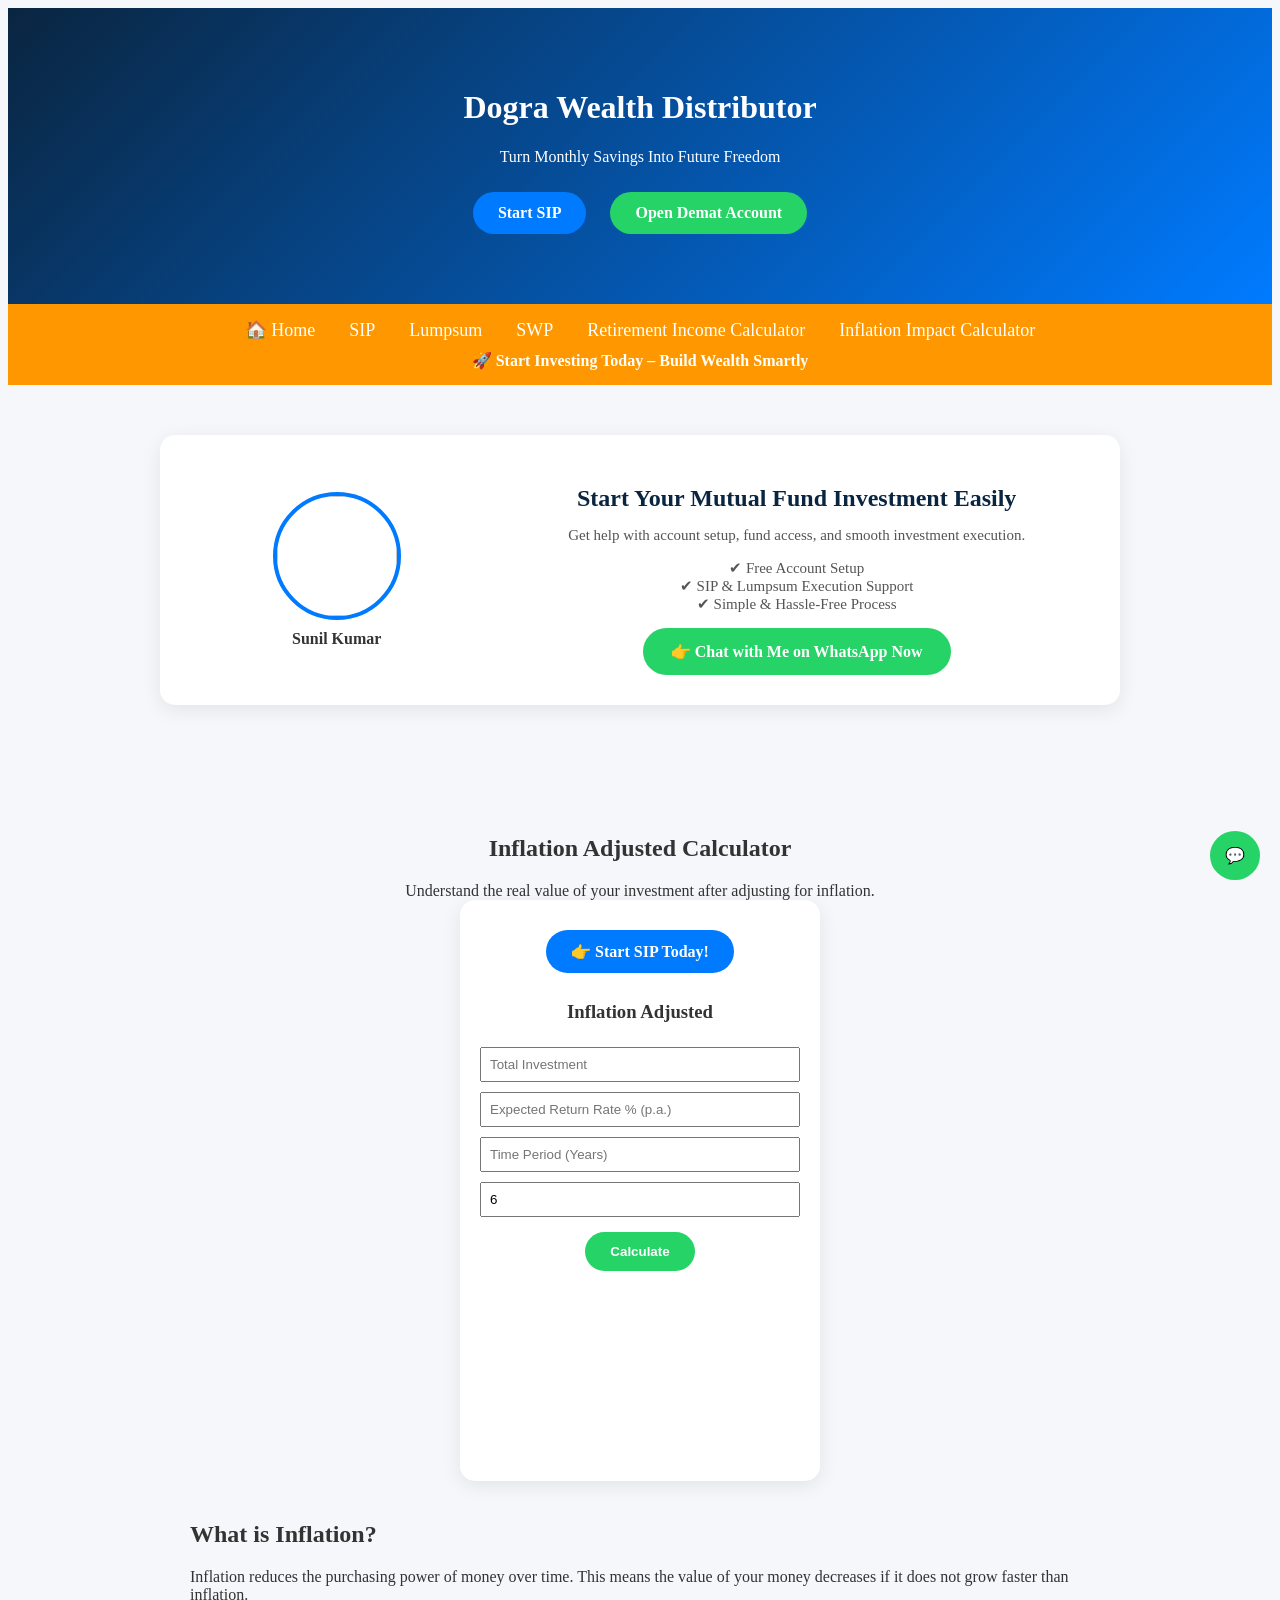
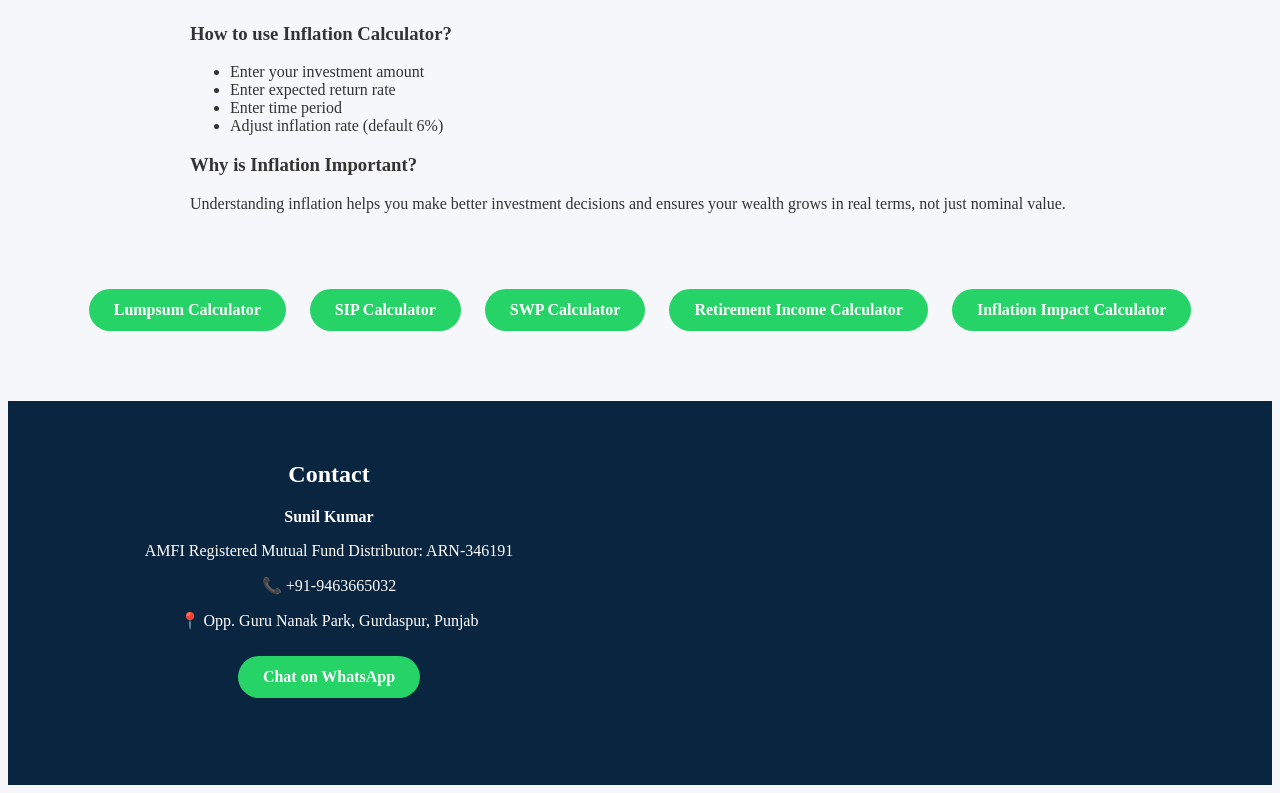
==== inflation.html @ 5b595d65 "Update inflation.html" ====
<!DOCTYPE html>
<html lang="en">
<head>
<meta charset="UTF-8">
<meta name="viewport" content="width=device-width, initial-scale=1.0">
<title>Dogra Wealth Distributor</title>

<script src="https://cdn.jsdelivr.net/npm/chart.js"></script>
<link rel="stylesheet" href="style.css">
 <!-- Schema for search results -->
    <script type="application/ld+json">
{
"@context": "https://schema.org",
"@type": "FinancialService",
"name": "Dogra Wealth Distributor",
"image": "https://blogger.googleusercontent.com/img/b/R29vZ2xl/AVvXsEhsBy1mYzL1KyNMM1uAK461QbnqSpCMqSrGgVZG4yIhcRv7UU5MTRi9VI9fcXmhUVX5NLX6uEbFbs5j_w2kLdmDdtxZkQWuNUhI6j6c69N3Ro4iBuT3gvPrPBxL7hnpGG9oye4g87AdPKJq2S5y9mSMjbOK7gkThVgc8c9g5TAZYggeCc52UN0si1aoFPDS/s552/Screenshot%202026-04-02%20165332.png",
"url": "https://www.dwdistributor.in",
"telephone": "+91-9463665032",
"address": {
  "@type": "PostalAddress",
  "streetAddress": "Bath Wali Gali, Opp. Guru Nanak Park, Gurdaspur",
  "addressLocality": "Gurdaspur",
  "addressRegion": "Punjab",
  "postalCode": "143521",
  "addressCountry": "IN"
},
"sameAs": [
  "https://www.dwdistributor.in"
]
}
</script>
  <!-- Schema for search results Ends-->  
    <!-- Page specific schema for pages -->
    <script type="application/ld+json">
{
"@context": "https://schema.org",
"@type": "WebApplication",
"name": "Inflation Calculator",
"url": "https://www.dwdistributor.in/inflation.html",
"applicationCategory": "FinanceApplication",
"operatingSystem": "All",
"description": "Calculate the real value of your investment after adjusting for inflation.",
"offers": {
  "@type": "Offer",
  "price": "0",
  "priceCurrency": "INR"
}
}
</script>
    <!-- Title and meta for seo -->
   <title>Inflation Calculator India | Check Real Value of Investment</title>

<meta name="description" content="Inflation Calculator India to check real value of your investment after inflation. Understand purchasing power and plan smarter.">

<meta name="keywords" content="inflation calculator india, real return calculator, purchasing power calculator, inflation adjusted returns india">

<meta name="robots" content="index, follow"> 
       <!-- Title and meta for seo ends -->
</head>

<body>
<header>
<h1>Dogra Wealth Distributor</h1>
<p>Turn Monthly Savings Into Future Freedom</p>
<a class="btn btn-blue" href="https://sbimf.app/630040AdW6Ec">Start SIP</a>
<a class="btn" href="https://zerodha.com/open-account?c=ZMPYWZ">Open Demat Account</a>

</header>
<div class="banner">

<div class="nav">
<a href="index.html">🏠 Home</a>
<a href="sip.html">SIP</a>
 <a href="index.html">Lumpsum</a>
<a href="swp.html">SWP</a>
 <a href="swp-goal.html">Retirement Income Calculator</a>
<a href="inflation.html">Inflation Impact Calculator</a>
</div>
<div class="banner-text">
🚀 Start Investing Today – Build Wealth Smartly
</div>

</div>

<section class="lead-section">
<div class="lead-box">

<div class="lead-left">
<img src="https://blogger.googleusercontent.com/img/b/R29vZ2xl/AVvXsEhsBy1mYzL1KyNMM1uAK461QbnqSpCMqSrGgVZG4yIhcRv7UU5MTRi9VI9fcXmhUVX5NLX6uEbFbs5j_w2kLdmDdtxZkQWuNUhI6j6c69N3Ro4iBuT3gvPrPBxL7hnpGG9oye4g87AdPKJq2S5y9mSMjbOK7gkThVgc8c9g5TAZYggeCc52UN0si1aoFPDS/s552/Screenshot%202026-04-02%20165332.png" class="lead-img">
<div class="lead-name">Sunil Kumar</div>
</div>

<div class="lead-right">
<h2>Start Your Mutual Fund Investment Easily</h2>
<p>Get help with account setup, fund access, and smooth investment execution.</p>

<p>
✔ Free Account Setup<br>
✔ SIP & Lumpsum Execution Support<br>
✔ Simple & Hassle-Free Process
</p>

<a class="btn-whatsapp"
href="https://wa.me/919463665032?text=Hi%20Sunil%20Ji,%20I%20want%20to%20start%20mutual%20fund%20investment.%20Please%20assist%20me."
target="_blank">
👉 Chat with Me on WhatsApp Now
</a>

</div>
</div>
</section>
<section>
<h2>Inflation Adjusted Calculator</h2>
<div>Understand the real value of your investment after adjusting for inflation.</div>
<div class="services">

<div class="card">
  <a class="btn btn-blue" href="https://sbimf.app/630040AdW6Ec">👉 Start SIP Today!</a>
<h3>Inflation Adjusted</h3>
<input type="number" id="inf_amount" placeholder="Total Investment">
<input type="number" id="inf_rate" placeholder="Expected Return Rate % (p.a.)">
<input type="number" id="inf_years" placeholder="Time Period (Years)">
<input type="number" id="inf_inflation" value="6" placeholder="Inflation %">
<button class="btn" onclick="calcInflation()">Calculate</button>
<p class="result" id="inf_output"></p>
<canvas id="inf_chart"></canvas>
</div>

</div>
<!-- Content for seo -->
 <section style="max-width:900px;margin:auto;padding:20px;text-align:left;">
<h2>What is Inflation?</h2>
<p>
Inflation reduces the purchasing power of money over time. This means the value of your money decreases if it does not grow faster than inflation.
</p>

<h3>How to use Inflation Calculator?</h3>
<ul>
<li>Enter your investment amount</li>
<li>Enter expected return rate</li>
<li>Enter time period</li>
<li>Adjust inflation rate (default 6%)</li>
</ul>

<h3>Why is Inflation Important?</h3>
<p>
Understanding inflation helps you make better investment decisions and ensures your wealth grows in real terms, not just nominal value.
</p>
</section>
 <!-- Content for seo ends -->
<div style="margin-top:30px;"> 
<a class="btn" href="index.html">Lumpsum Calculator</a>
<a class="btn" href="sip.html">SIP Calculator</a>
<a class="btn" href="swp.html">SWP Calculator</a>
 <a class="btn" href="swp-goal.html">Retirement Income Calculator</a>
<a class="btn" href="inflation.html">Inflation Impact Calculator</a>
</div>

</section>
  <section class="footer">
<div class="footer-box">
<h2>Contact</h2>
<p><strong>Sunil Kumar</strong></p>
<p>AMFI Registered Mutual Fund Distributor: ARN-346191</p>
<p>📞 +91-9463665032</p>
<p>📍 Opp. Guru Nanak Park, Gurdaspur, Punjab</p>
<a class="btn" href="https://wa.me/919463665032">Chat on WhatsApp</a>
</div>

<div class="footer-box">
<iframe src="https://www.google.com/maps/embed?pb=!1m18!1m12!1m3!1d3381.8935703761654!2d75.4038111!3d32.0450721!2m3!1f0!2f0!3f0!3m2!1i1024!2i768!4f13.1!3m3!1m2!1s0x391b927644f35e57%3A0x261b24146e966311!2sTara%20Chand%20Market%20Rd%2C%20Gurdaspur%2C%20Punjab%20143521!5e0!3m2!1sen!2sin"
width="100%" height="300" style="border:0;border-radius:10px;" loading="lazy"></iframe>
</div>
</section>

<a href="https://wa.me/919463665032" class="whatsapp">💬</a>

<script>
let infChart;

function calcInflation(){
let P=Number(inf_amount.value),r=Number(inf_rate.value)/100,n=Number(inf_years.value),i=Number(inf_inflation.value)/100;
if(!P||!r||!n||!i)return;
let FV=P*Math.pow(1+r,n),realFV=FV/Math.pow(1+i,n),gain=FV-P;

inf_output.innerHTML="Future Value: ₹"+Math.round(FV).toLocaleString()+"<br>Real Value: ₹"+Math.round(realFV).toLocaleString();

if(infChart)infChart.destroy();
infChart=new Chart(inf_chart,{type:'pie',data:{labels:['Invested','Gain'],datasets:[{data:[P,gain]}]}});
}
</script>
---- style.css ----
<style>
*{margin:0;padding:0;box-sizing:border-box;font-family:'Segoe UI',sans-serif;}
body{background:#f5f7fa;color:#333;}

header{
background:linear-gradient(135deg,#0a2540,#007bff);
color:#fff;text-align:center;padding:60px 20px;
}
.home-btn{
position:fixed;
bottom:80px;
right:20px;
background:#007bff;
color:#fff;
padding:15px;
border-radius:50%;
text-decoration:none;
font-size:18px;
}

.btn{
display:inline-block;margin:10px;padding:12px 25px;
background:#25D366;color:#fff;border-radius:30px;
text-decoration:none;font-weight:bold;border:none;cursor:pointer;
}

.btn-blue{background:#007bff;}


.banner{
background:#ff9800;color:#fff;padding:20px;text-align:center;font-weight:bold;
}

.lead-section{padding:50px 20px;}

.lead-box{
max-width:900px;margin:auto;background:#ffffff;padding:30px;
border-radius:15px;box-shadow:0 5px 20px rgba(0,0,0,0.08);
display:flex;flex-wrap:wrap;align-items:center;gap:20px;
}

.lead-left{flex:1;min-width:200px;text-align:center;}

.lead-img{
width:120px;height:120px;border-radius:50%;
object-fit:cover;border:4px solid #007bff;
}

.lead-name{margin-top:10px;font-weight:bold;}

.lead-right{flex:2;min-width:250px;}

.lead-right h2{margin-bottom:10px;color:#0a2540;}

.lead-right p{margin-bottom:15px;color:#555;font-size:15px;}

.btn-whatsapp{
background:#25D366;color:#fff;padding:14px 28px;
border-radius:30px;text-decoration:none;font-weight:bold;
display:inline-block;
}

section{padding:60px 20px;text-align:center;}

.services{
display:flex;flex-wrap:wrap;justify-content:center;gap:20px;
}

.card{
background:#fff;padding:20px;width:320px;
border-radius:15px;box-shadow:0 5px 20px rgba(0,0,0,0.08); overflow:hidden;
}

.card input{width:100%;padding:8px;margin:5px 0; box-sizing:border-box;}

.result{margin-top:10px;font-weight:bold;}

canvas{margin-top:10px;}

.footer{
background:#0a2540;color:#fff;padding:40px 20px;
display:flex;flex-wrap:wrap;gap:20px;justify-content:center;
}

.footer-box{flex:1;min-width:280px;}

.whatsapp{
position:fixed;bottom:20px;right:20px;
background:#25D366;color:#fff;padding:15px;border-radius:50%;
text-decoration:none;
}
/* NAVIGATION FIX */
.banner{
background:#ff9800;
color:#fff;
padding:15px 10px;
text-align:center;
}

/* NAVIGATION */
.nav{
margin-bottom:10px;
}

.nav a{
color:#ffffff;
text-decoration:none;
margin:0 15px;
font-weight:500;
font-size:18px;
position:relative;
display:inline-block;
}

/* underline animation */
.nav a::after{
content:'';
position:absolute;
width:0%;
height:2px;
left:0;
bottom:-5px;
background:#ffffff;
transition:0.3s ease;
}

.nav a:hover::after{
width:100%;
}

/* TEXT BELOW NAV */
.banner-text{
font-weight:bold;
}
</style>
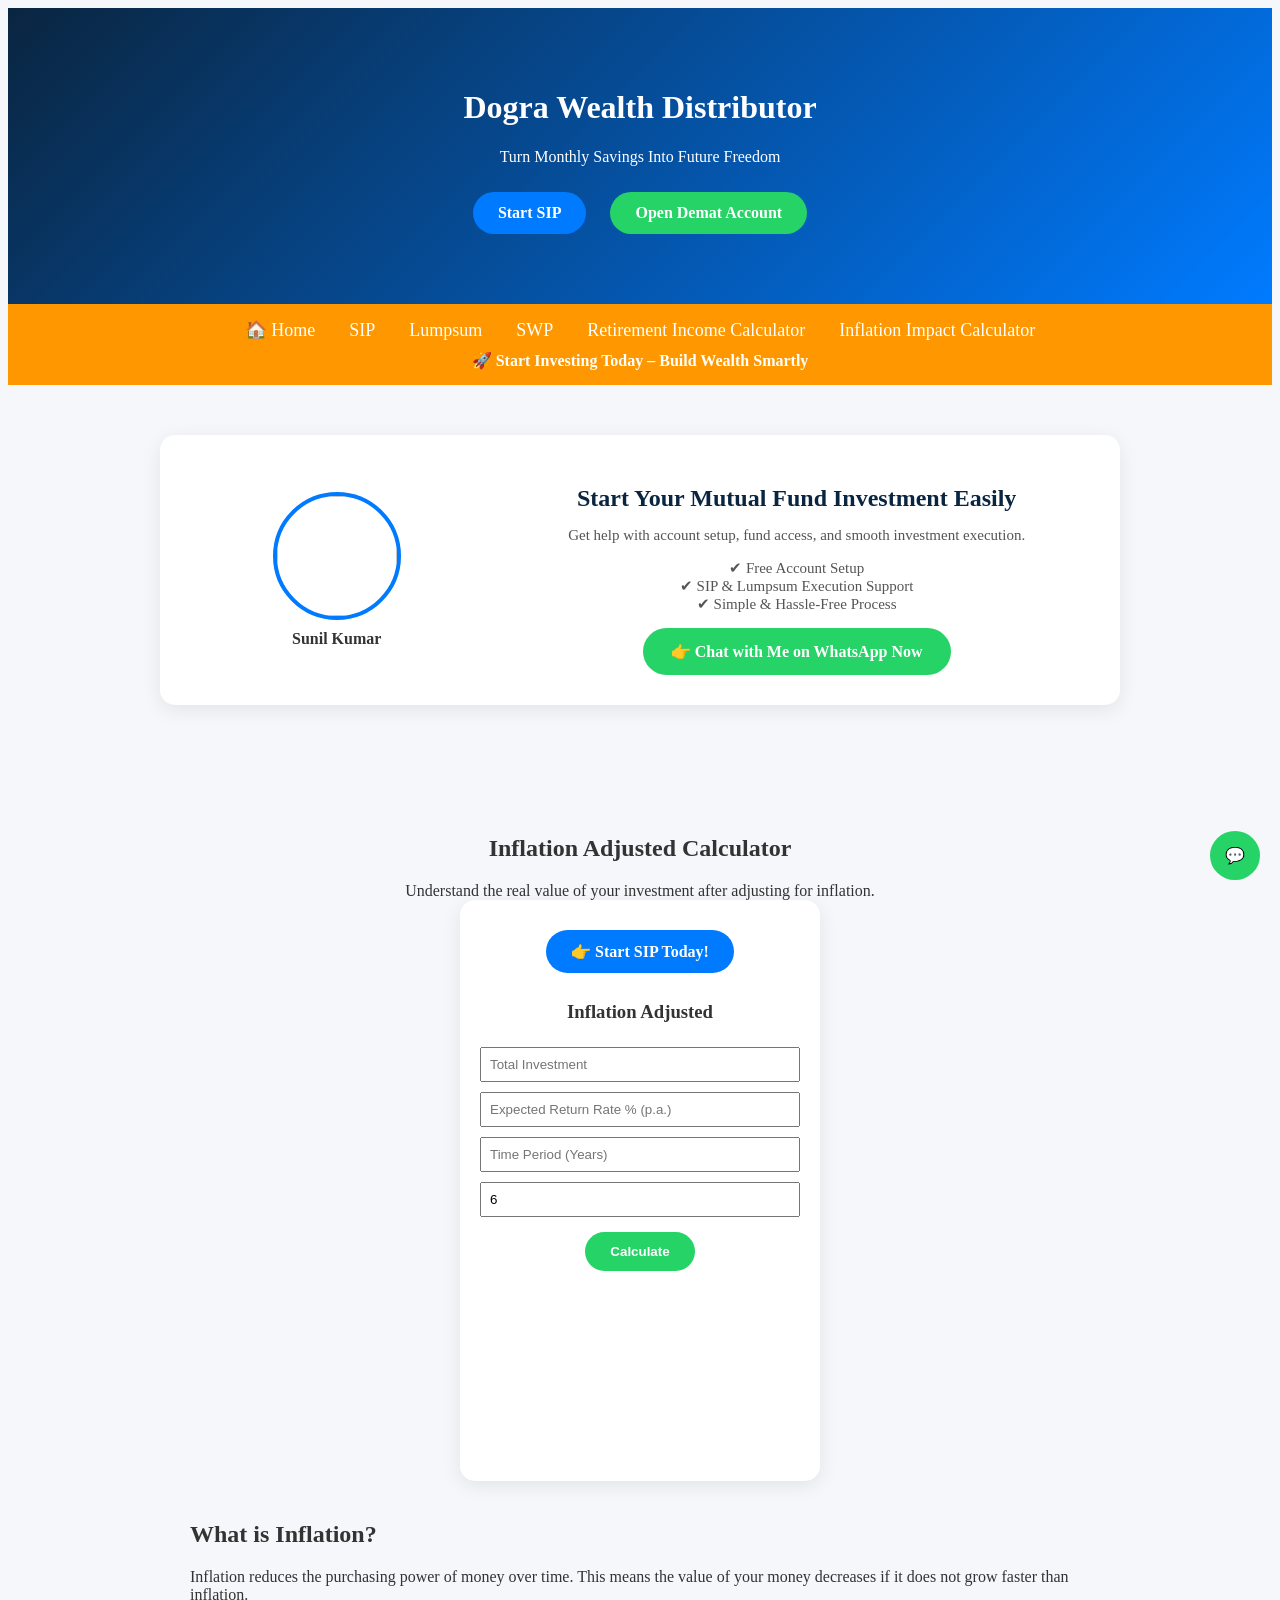
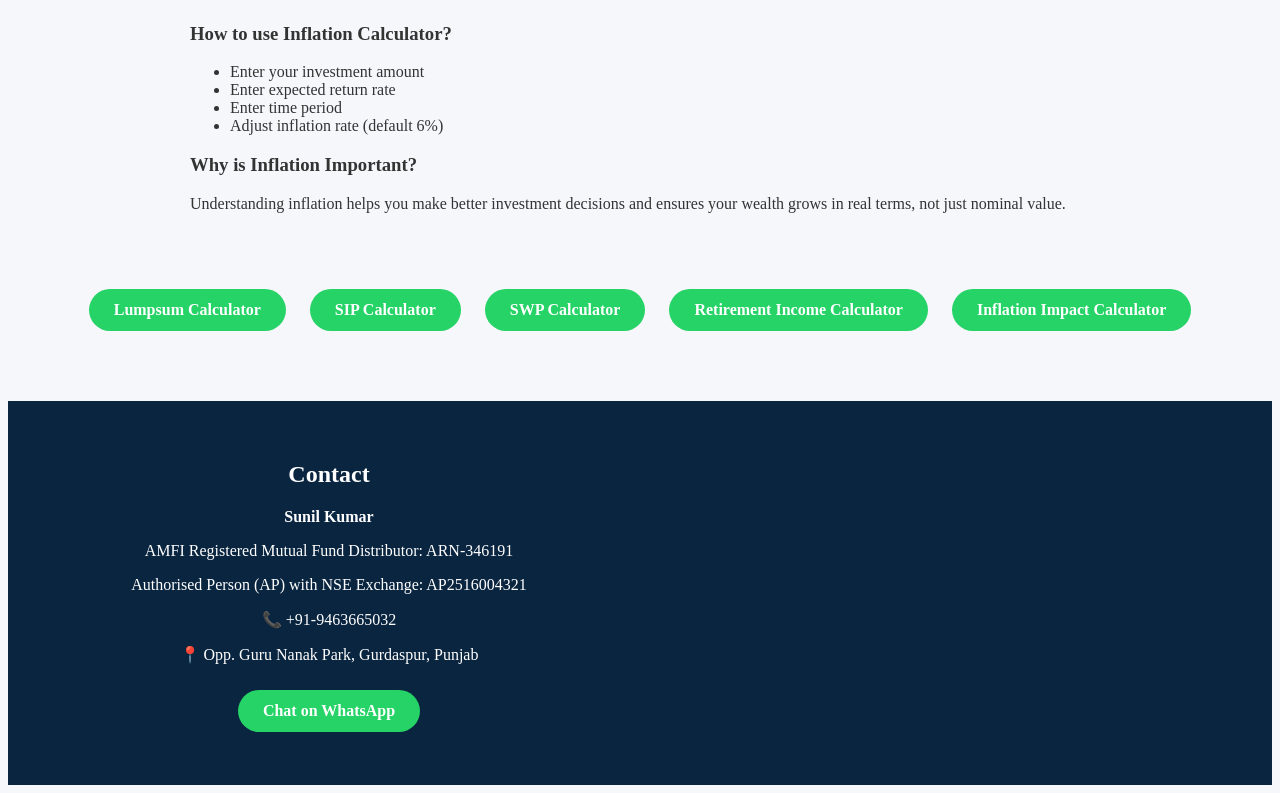
==== commit afb708b0: "Update inflation.html" ====
--- a/inflation.html
+++ b/inflation.html
@@ -162,6 +162,7 @@
 <h2>Contact</h2>
 <p><strong>Sunil Kumar</strong></p>
 <p>AMFI Registered Mutual Fund Distributor: ARN-346191</p>
+ <p>Authorised Person (AP) with NSE Exchange: AP2516004321</p>
 <p>📞 +91-9463665032</p>
 <p>📍 Opp. Guru Nanak Park, Gurdaspur, Punjab</p>
 <a class="btn" href="https://wa.me/919463665032">Chat on WhatsApp</a>
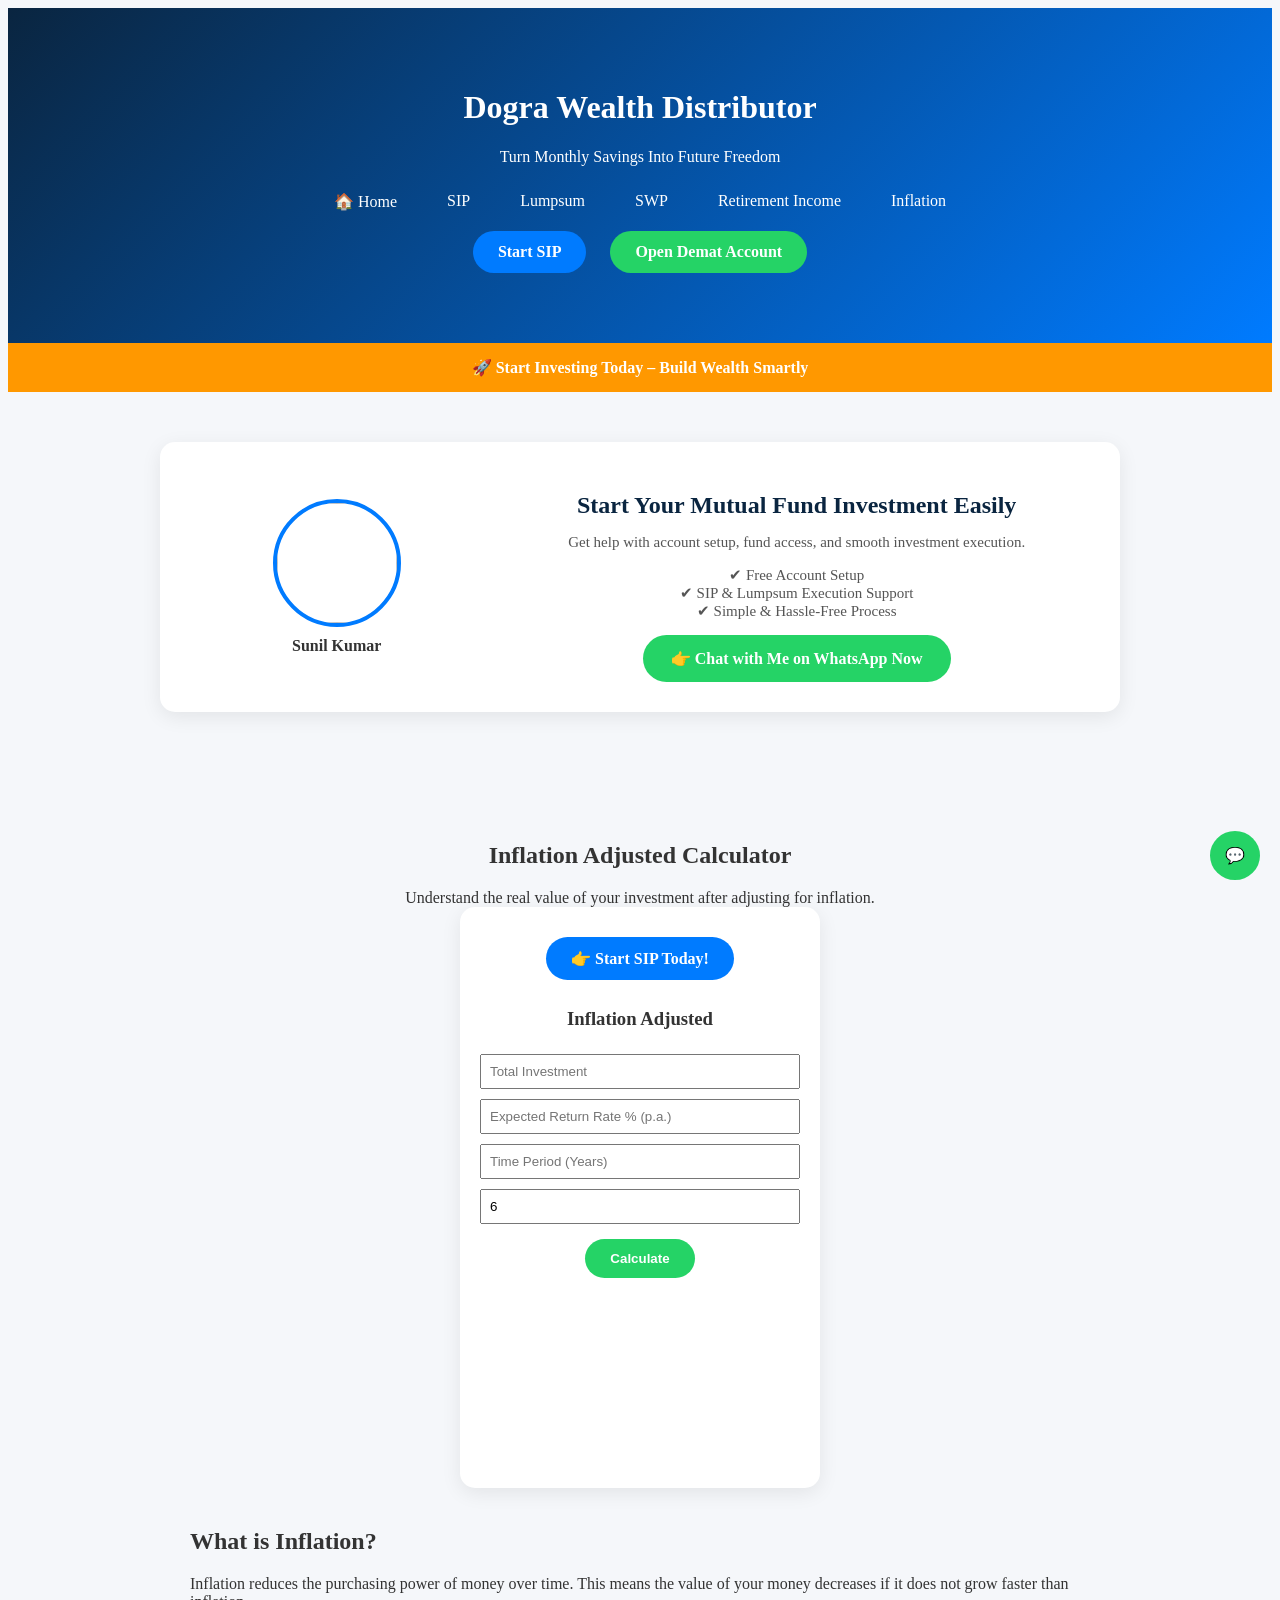
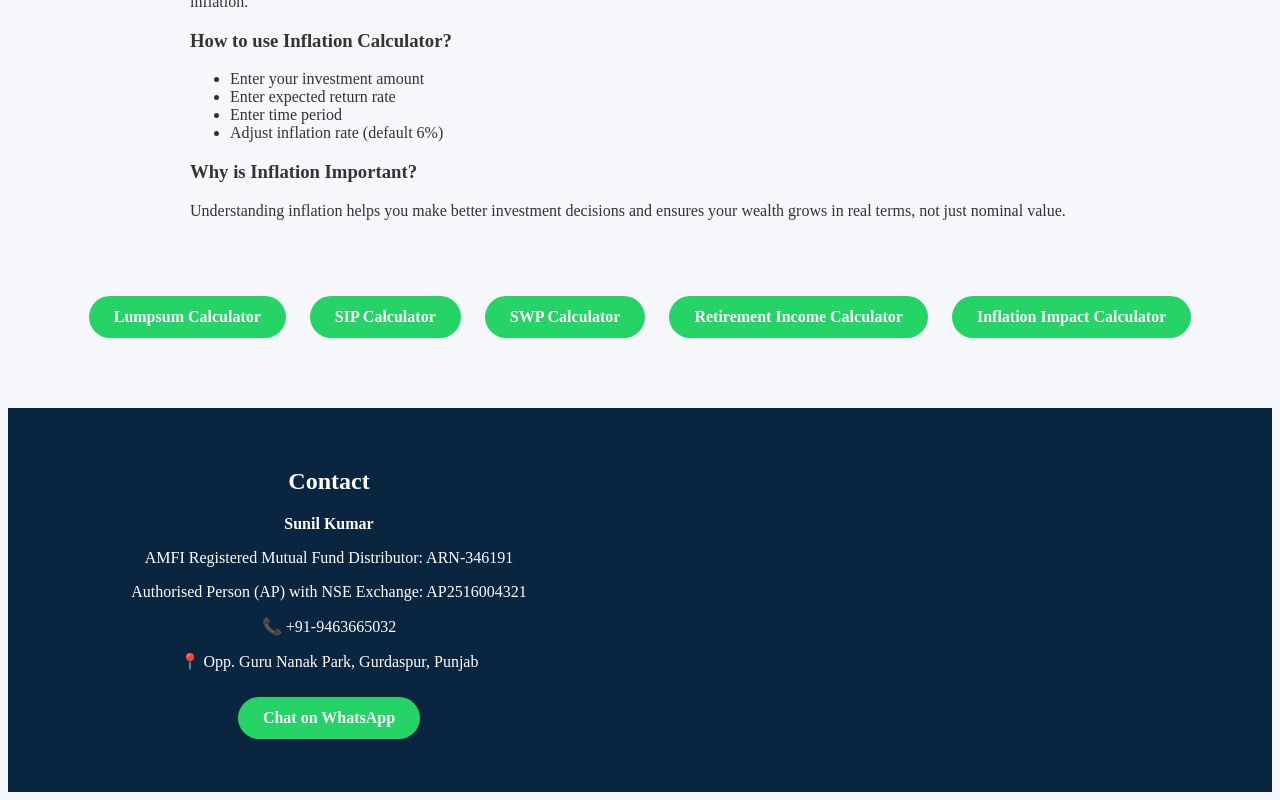
==== commit b44fccbb: "Update inflation.html" ====
--- a/inflation.html
+++ b/inflation.html
@@ -62,20 +62,19 @@
 <header>
 <h1>Dogra Wealth Distributor</h1>
 <p>Turn Monthly Savings Into Future Freedom</p>
+ <ul class="nav" id="navMenu">
+<li><a href="index.html">🏠 Home</a></li>
+<li><a href="sip.html">SIP</a></li>
+<li><a href="index.html">Lumpsum</a></li>
+<li><a href="swp.html">SWP</a></li>
+<li><a href="swp-goal.html">Retirement Income</a></li>
+<li><a href="inflation.html">Inflation</a></li>
+</ul>
 <a class="btn btn-blue" href="https://sbimf.app/630040AdW6Ec">Start SIP</a>
 <a class="btn" href="https://zerodha.com/open-account?c=ZMPYWZ">Open Demat Account</a>
 
 </header>
 <div class="banner">
-
-<div class="nav">
-<a href="index.html">🏠 Home</a>
-<a href="sip.html">SIP</a>
- <a href="index.html">Lumpsum</a>
-<a href="swp.html">SWP</a>
- <a href="swp-goal.html">Retirement Income Calculator</a>
-<a href="inflation.html">Inflation Impact Calculator</a>
-</div>
 <div class="banner-text">
 🚀 Start Investing Today – Build Wealth Smartly
 </div>
@@ -190,3 +189,11 @@
 infChart=new Chart(inf_chart,{type:'pie',data:{labels:['Invested','Gain'],datasets:[{data:[P,gain]}]}});
 }
 </script>
+  <script>
+function toggleMenu(){
+  document.getElementById("navMenu").classList.toggle("show");
+}
+</script>
+
+</body>
+</html>
--- a/style.css
+++ b/style.css
@@ -97,7 +97,7 @@
 text-align:center;
 }
 
-/* NAVIGATION */
+/* NAVIGATION 
 .nav{
 margin-bottom:10px;
 }
@@ -112,7 +112,7 @@
 display:inline-block;
 }
 
-/* underline animation */
+/* underline animation
 .nav a::after{
 content:'';
 position:absolute;
@@ -126,8 +126,79 @@
 
 .nav a:hover::after{
 width:100%;
-}
-
+}  */
+/* Navigation from w3schools */
+/* NAV CONTAINER */
+.nav-container{
+  position: relative;
+}
+
+/* DESKTOP NAV */
+.nav {
+  list-style: none;
+  margin: 0;
+  padding: 0;
+  display: flex;
+  justify-content: center;
+  background: transparent;
+}
+
+.nav li {
+  margin: 0 10px;
+}
+
+.nav li a {
+  display: block;
+  color: #ffffff;
+  padding: 10px 15px;
+  text-decoration: none;
+  border-radius: 20px;
+  transition: 0.3s;
+}
+
+.nav li a:hover {
+  background: rgba(255,255,255,0.2);
+}
+
+/* HAMBURGER (hidden on desktop) */
+.menu-toggle{
+  display: none;
+  font-size: 28px;
+  color: #fff;
+  cursor: pointer;
+  text-align: right;
+  padding: 10px 20px;
+}
+
+/* MOBILE VIEW */
+@media(max-width:768px){
+
+  .menu-toggle{
+    display: block;
+  }
+
+  .nav{
+    display: none; /* hidden by default */
+    flex-direction: column;
+    background: #0a2540;
+    width: 100%;
+  }
+
+  .nav li{
+    text-align: center;
+    margin: 0;
+  }
+
+  .nav li a{
+    padding: 15px;
+    border-bottom: 1px solid rgba(255,255,255,0.1);
+  }
+
+  .nav.show{
+    display: flex;
+  }
+}
+/* ends Navigation css*/
 /* TEXT BELOW NAV */
 .banner-text{
 font-weight:bold;
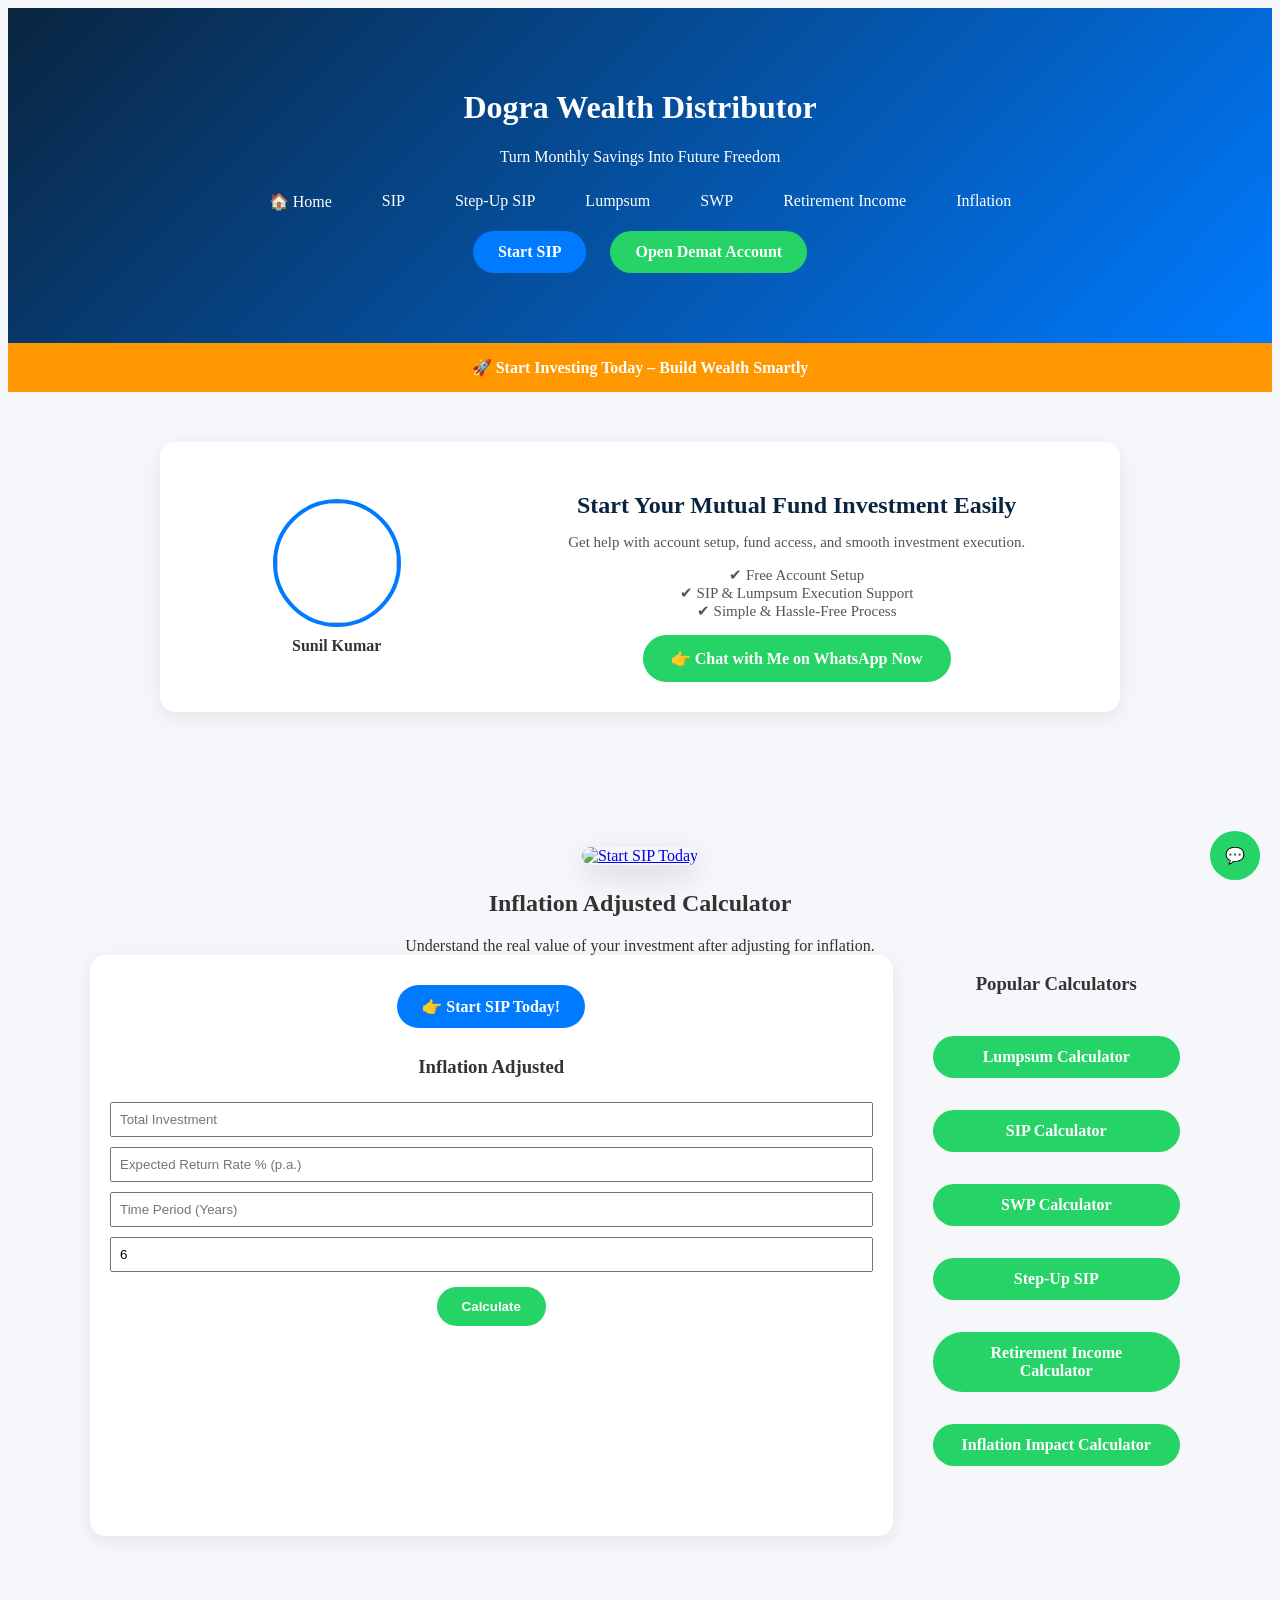
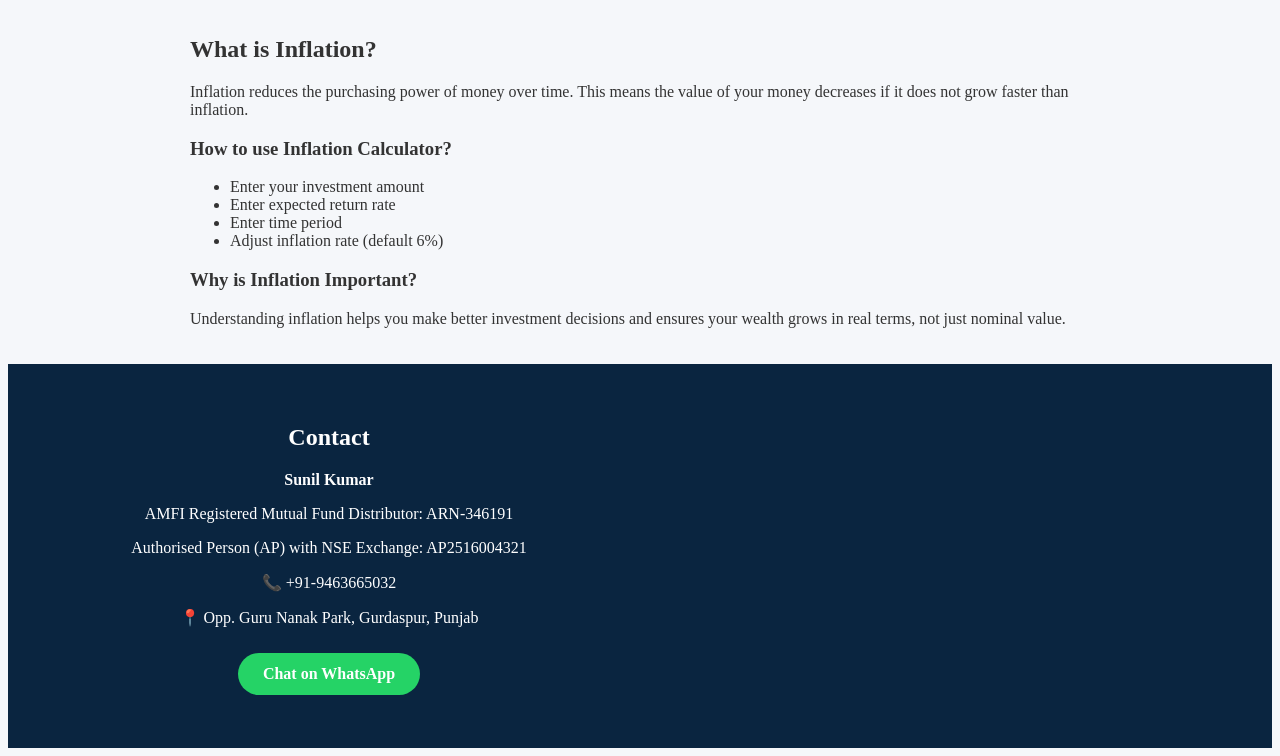
==== commit 98c83552: "Update inflation.html" ====
--- a/inflation.html
+++ b/inflation.html
@@ -62,9 +62,14 @@
 <header>
 <h1>Dogra Wealth Distributor</h1>
 <p>Turn Monthly Savings Into Future Freedom</p>
- <ul class="nav" id="navMenu">
+<div class="menu-toggle" onclick="toggleMenu()">
+☰
+</div>
+
+<ul class="nav" id="navMenu">
 <li><a href="index.html">🏠 Home</a></li>
 <li><a href="sip.html">SIP</a></li>
+ <li><a href="stepup.html">Step-Up SIP</a></li>
 <li><a href="index.html">Lumpsum</a></li>
 <li><a href="swp.html">SWP</a></li>
 <li><a href="swp-goal.html">Retirement Income</a></li>
@@ -109,11 +114,24 @@
 </div>
 </section>
 <section>
-<h2>Inflation Adjusted Calculator</h2>
+<!-- ADD THIS JUST BELOW </header> -->
+
+<div class="promo-banner">
+  <a href="https://2aia0.app.link/uqxt6Xktx2b" target="_blank">
+    <img 
+      src="https://blogger.googleusercontent.com/img/b/R29vZ2xl/AVvXsEgMOKndUquL7GaVv0RR9-R_8zzSsbB_2oLY5FYGbBAdDIMJatsIV7DygZGPaZvHfJFRVQW9GqP03YNcOJkDi3ViA-Y0tpatDkjxBCm-lsyi0W6t6PBWq2qPz1JN7mTe0ARC3yUy7lAEaONIAdc4p9tNTS9ZXKgRiz1UARE8KHciSyfUiQpKT0DH_OoQVR6h/s16000/SBI%20Mutual%20fund%20app.jpg" 
+      alt="Start SIP Today"
+    >
+  </a>
+</div><h2>Inflation Adjusted Calculator</h2>
 <div>Understand the real value of your investment after adjusting for inflation.</div>
-<div class="services">
-
-<div class="card">
+<div class="calc-wrapper">
+
+  <!-- LEFT -->
+  <div class="calc-main">
+    <div class="services">
+      
+     <div class="card">
   <a class="btn btn-blue" href="https://sbimf.app/630040AdW6Ec">👉 Start SIP Today!</a>
 <h3>Inflation Adjusted</h3>
 <input type="number" id="inf_amount" placeholder="Total Investment">
@@ -125,8 +143,23 @@
 <canvas id="inf_chart"></canvas>
 </div>
 
-</div>
-<!-- Content for seo -->
+    </div>
+  </div>
+
+  <!-- RIGHT (SIDEBAR — OUTSIDE services) -->
+  <div class="calc-sidebar">
+    <h3>Popular Calculators</h3>
+
+    <a class="btn" href="index.html">Lumpsum Calculator</a>
+    <a class="btn" href="sip.html">SIP Calculator</a>
+    <a class="btn" href="swp.html">SWP Calculator</a>
+    <a class="btn" href="stepup.html">Step-Up SIP</a>
+    <a class="btn" href="swp-goal.html">Retirement Income Calculator</a>
+    <a class="btn" href="inflation.html">Inflation Impact Calculator</a>
+  </div>
+
+</div>
+</section>
  <section style="max-width:900px;margin:auto;padding:20px;text-align:left;">
 <h2>What is Inflation?</h2>
 <p>
@@ -145,16 +178,6 @@
 <p>
 Understanding inflation helps you make better investment decisions and ensures your wealth grows in real terms, not just nominal value.
 </p>
-</section>
- <!-- Content for seo ends -->
-<div style="margin-top:30px;"> 
-<a class="btn" href="index.html">Lumpsum Calculator</a>
-<a class="btn" href="sip.html">SIP Calculator</a>
-<a class="btn" href="swp.html">SWP Calculator</a>
- <a class="btn" href="swp-goal.html">Retirement Income Calculator</a>
-<a class="btn" href="inflation.html">Inflation Impact Calculator</a>
-</div>
-
 </section>
   <section class="footer">
 <div class="footer-box">
--- a/style.css
+++ b/style.css
@@ -63,12 +63,19 @@
 section{padding:60px 20px;text-align:center;}
 
 .services{
-display:flex;flex-wrap:wrap;justify-content:center;gap:20px;
+display:flex;
+justify-content:flex-start;  /* ✅ allows full width */
+width:100%;
 }
 
 .card{
-background:#fff;padding:20px;width:320px;
-border-radius:15px;box-shadow:0 5px 20px rgba(0,0,0,0.08); overflow:hidden;
+background:#fff;
+padding:20px;
+width:100%;            /* FULL WIDTH */
+max-width:800px;       /* control max size */
+border-radius:15px;
+box-shadow:0 5px 20px rgba(0,0,0,0.08);
+margin:auto;           /* center it */
 }
 
 .card input{width:100%;padding:8px;margin:5px 0; box-sizing:border-box;}
@@ -203,4 +210,82 @@
 .banner-text{
 font-weight:bold;
 }
+/* SIDEBAR */
+/* WRAPPER */
+.calc-wrapper{
+display:flex;
+gap:30px;
+max-width:1100px;
+margin:auto;
+align-items:flex-start;
+}
+
+/* LEFT SIDE */
+.calc-main{
+flex:3;
+}
+
+/* RIGHT SIDEBAR */
+.calc-sidebar{
+flex:1;
+display:flex;
+flex-direction:column;
+gap:12px;
+  width:260px;
+flex-shrink:0;
+}
+
+/* MOBILE FIX */
+@media(max-width:768px){
+.calc-wrapper{
+flex-direction:column;
+}
+}
+/* add image banner css /*/
+/* ADD THIS IN style.css */
+
+.promo-banner{
+  max-width:1100px;
+  margin:25px auto;
+  padding:0 15px;
+  text-align:center;
+  animation: bannerGlow 2s infinite alternate;
+}
+
+.promo-banner img{
+  width:100%;
+  max-width:1000px;
+  border-radius:18px;
+  box-shadow:0 10px 30px rgba(0,0,0,0.15);
+  transition:0.4s ease;
+  cursor:pointer;
+}
+
+/* hover zoom effect */
+.promo-banner img:hover{
+  transform:scale(1.02);
+  box-shadow:0 15px 40px rgba(0,0,0,0.22);
+}
+
+/* attention animation */
+@keyframes bannerGlow{
+  from{
+    transform:translateY(0px);
+  }
+  to{
+    transform:translateY(-6px);
+  }
+}
+
+/* mobile responsive */
+@media(max-width:768px){
+  .promo-banner{
+    margin:15px auto;
+  }
+
+  .promo-banner img{
+    border-radius:12px;
+  }
+}
+/* add image banner css /*/
 </style>
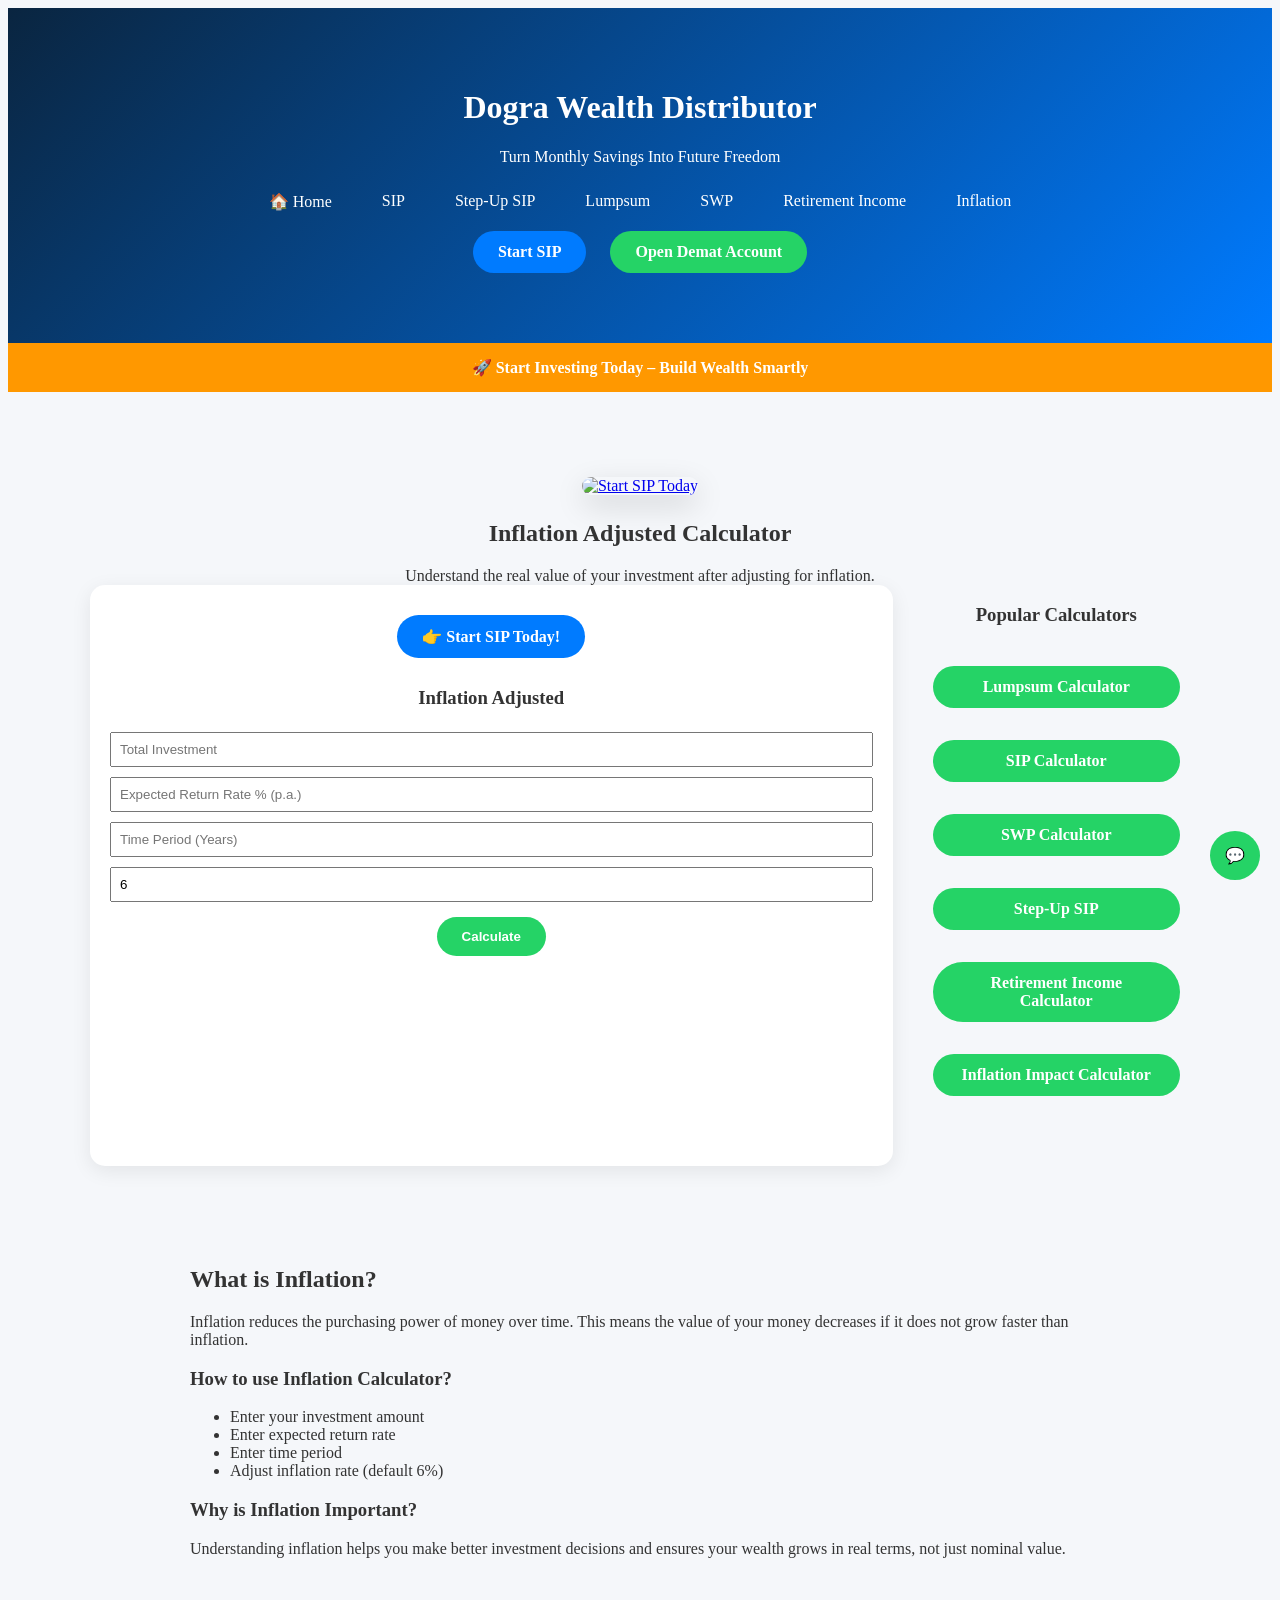
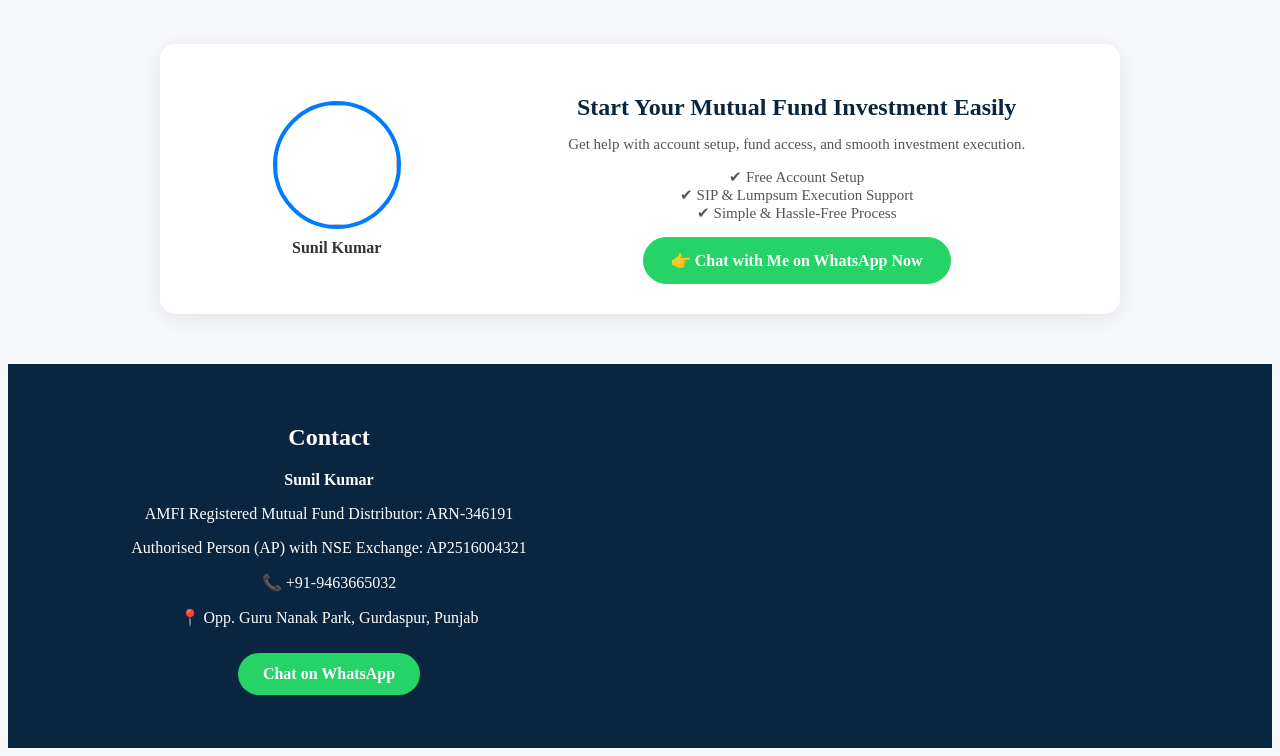
==== commit bd2d3882: "Update inflation.html" ====
--- a/inflation.html
+++ b/inflation.html
@@ -86,33 +86,6 @@
 
 </div>
 
-<section class="lead-section">
-<div class="lead-box">
-
-<div class="lead-left">
-<img src="https://blogger.googleusercontent.com/img/b/R29vZ2xl/AVvXsEhsBy1mYzL1KyNMM1uAK461QbnqSpCMqSrGgVZG4yIhcRv7UU5MTRi9VI9fcXmhUVX5NLX6uEbFbs5j_w2kLdmDdtxZkQWuNUhI6j6c69N3Ro4iBuT3gvPrPBxL7hnpGG9oye4g87AdPKJq2S5y9mSMjbOK7gkThVgc8c9g5TAZYggeCc52UN0si1aoFPDS/s552/Screenshot%202026-04-02%20165332.png" class="lead-img">
-<div class="lead-name">Sunil Kumar</div>
-</div>
-
-<div class="lead-right">
-<h2>Start Your Mutual Fund Investment Easily</h2>
-<p>Get help with account setup, fund access, and smooth investment execution.</p>
-
-<p>
-✔ Free Account Setup<br>
-✔ SIP & Lumpsum Execution Support<br>
-✔ Simple & Hassle-Free Process
-</p>
-
-<a class="btn-whatsapp"
-href="https://wa.me/919463665032?text=Hi%20Sunil%20Ji,%20I%20want%20to%20start%20mutual%20fund%20investment.%20Please%20assist%20me."
-target="_blank">
-👉 Chat with Me on WhatsApp Now
-</a>
-
-</div>
-</div>
-</section>
 <section>
 <!-- ADD THIS JUST BELOW </header> -->
 
@@ -179,6 +152,33 @@
 Understanding inflation helps you make better investment decisions and ensures your wealth grows in real terms, not just nominal value.
 </p>
 </section>
+ <section class="lead-section">
+<div class="lead-box">
+
+<div class="lead-left">
+<img src="https://blogger.googleusercontent.com/img/b/R29vZ2xl/AVvXsEhsBy1mYzL1KyNMM1uAK461QbnqSpCMqSrGgVZG4yIhcRv7UU5MTRi9VI9fcXmhUVX5NLX6uEbFbs5j_w2kLdmDdtxZkQWuNUhI6j6c69N3Ro4iBuT3gvPrPBxL7hnpGG9oye4g87AdPKJq2S5y9mSMjbOK7gkThVgc8c9g5TAZYggeCc52UN0si1aoFPDS/s552/Screenshot%202026-04-02%20165332.png" class="lead-img">
+<div class="lead-name">Sunil Kumar</div>
+</div>
+
+<div class="lead-right">
+<h2>Start Your Mutual Fund Investment Easily</h2>
+<p>Get help with account setup, fund access, and smooth investment execution.</p>
+
+<p>
+✔ Free Account Setup<br>
+✔ SIP & Lumpsum Execution Support<br>
+✔ Simple & Hassle-Free Process
+</p>
+
+<a class="btn-whatsapp"
+href="https://wa.me/919463665032?text=Hi%20Sunil%20Ji,%20I%20want%20to%20start%20mutual%20fund%20investment.%20Please%20assist%20me."
+target="_blank">
+👉 Chat with Me on WhatsApp Now
+</a>
+
+</div>
+</div>
+</section>
   <section class="footer">
 <div class="footer-box">
 <h2>Contact</h2>
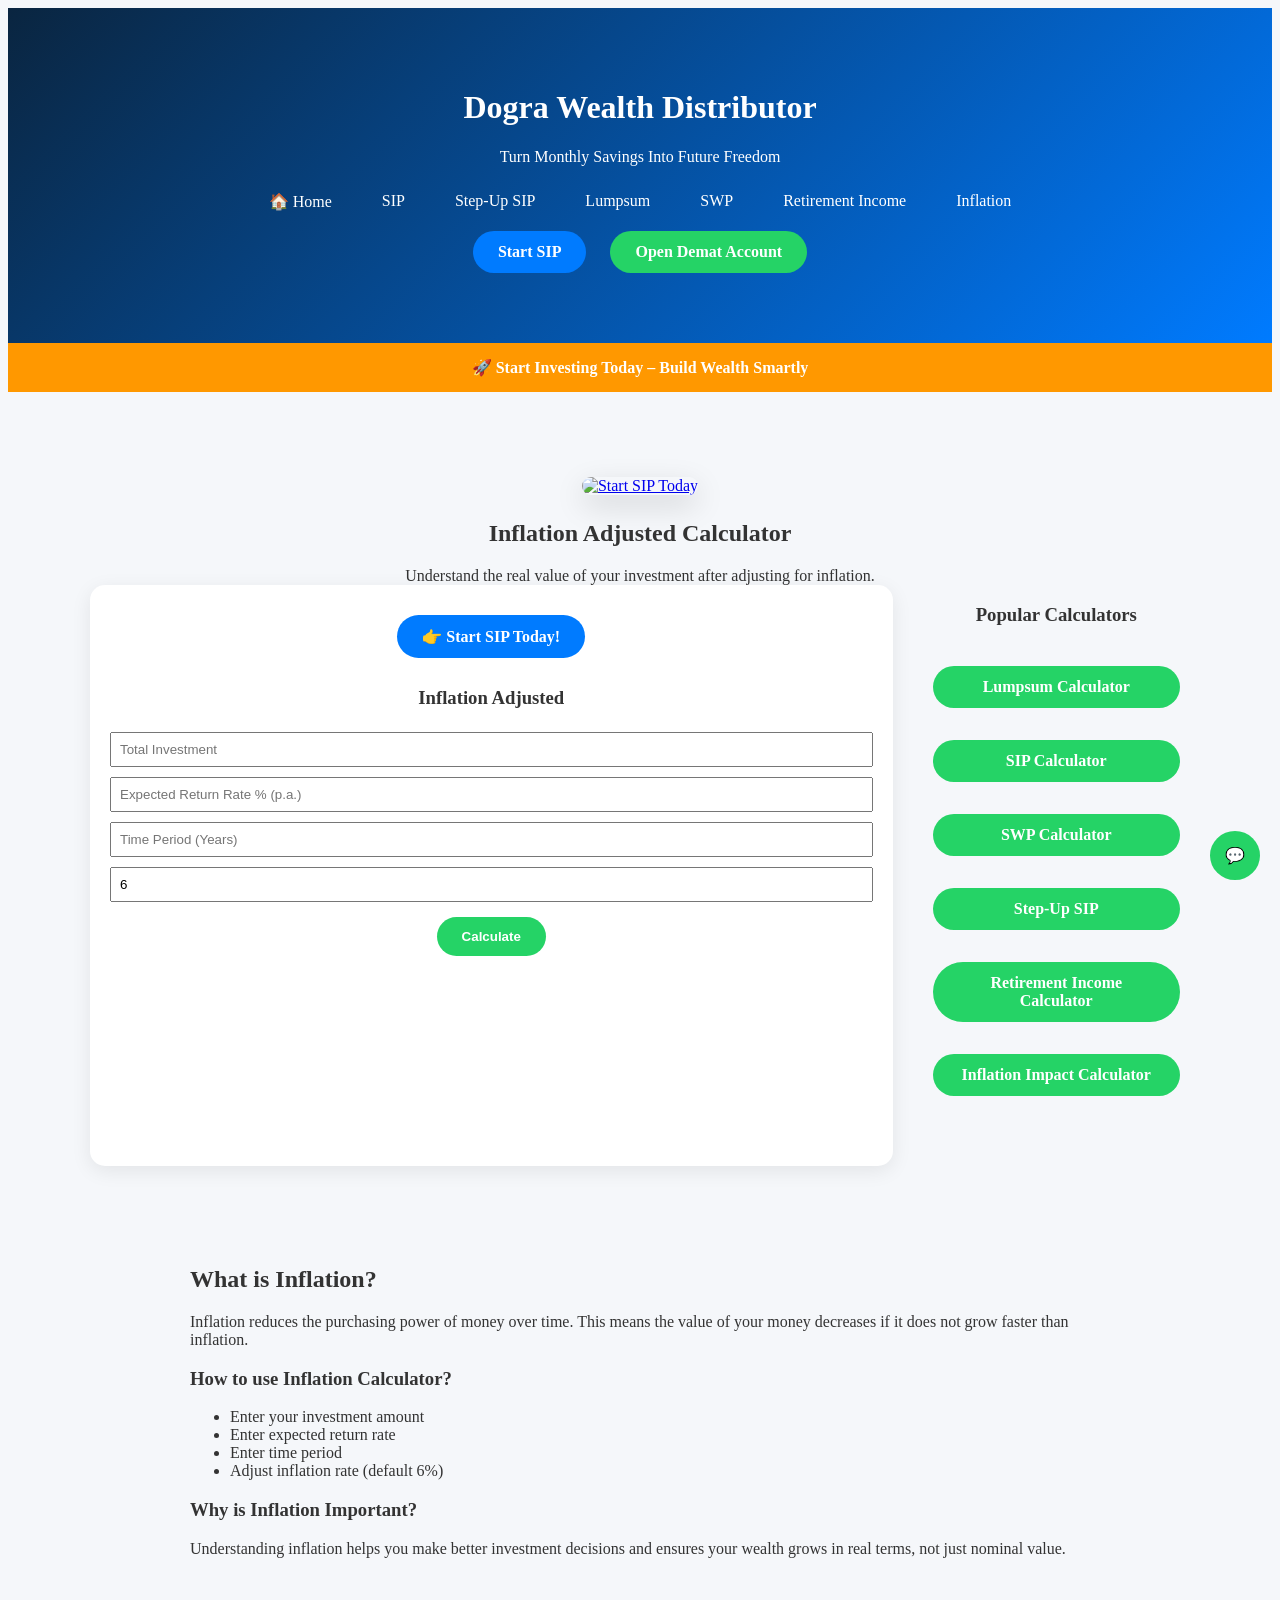
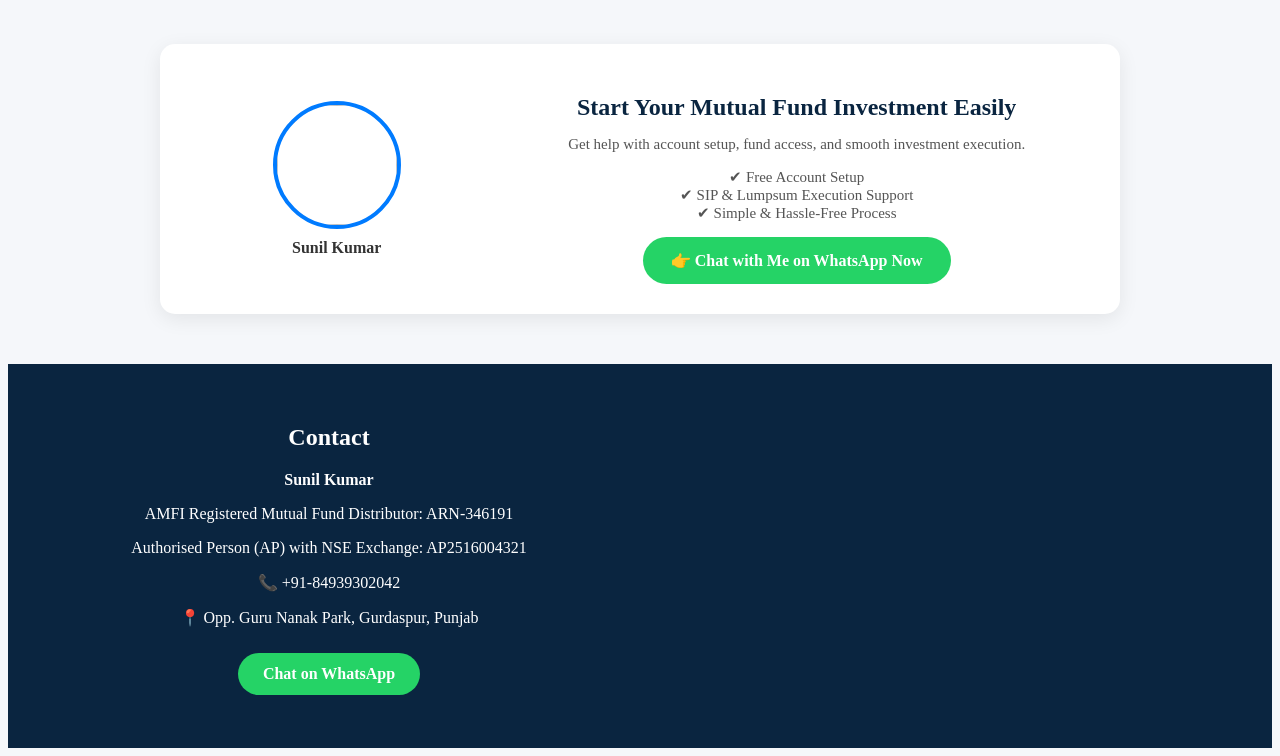
==== commit 2d07e7ee: "Update inflation.html" ====
--- a/inflation.html
+++ b/inflation.html
@@ -15,7 +15,7 @@
 "name": "Dogra Wealth Distributor",
 "image": "https://blogger.googleusercontent.com/img/b/R29vZ2xl/AVvXsEhsBy1mYzL1KyNMM1uAK461QbnqSpCMqSrGgVZG4yIhcRv7UU5MTRi9VI9fcXmhUVX5NLX6uEbFbs5j_w2kLdmDdtxZkQWuNUhI6j6c69N3Ro4iBuT3gvPrPBxL7hnpGG9oye4g87AdPKJq2S5y9mSMjbOK7gkThVgc8c9g5TAZYggeCc52UN0si1aoFPDS/s552/Screenshot%202026-04-02%20165332.png",
 "url": "https://www.dwdistributor.in",
-"telephone": "+91-9463665032",
+"telephone": "+91-8493930204",
 "address": {
   "@type": "PostalAddress",
   "streetAddress": "Bath Wali Gali, Opp. Guru Nanak Park, Gurdaspur",
@@ -171,7 +171,7 @@
 </p>
 
 <a class="btn-whatsapp"
-href="https://wa.me/919463665032?text=Hi%20Sunil%20Ji,%20I%20want%20to%20start%20mutual%20fund%20investment.%20Please%20assist%20me."
+href="https://wa.me/918493930204?text=Hi%20Sunil%20Ji,%20I%20want%20to%20start%20mutual%20fund%20investment.%20Please%20assist%20me."
 target="_blank">
 👉 Chat with Me on WhatsApp Now
 </a>
@@ -185,9 +185,9 @@
 <p><strong>Sunil Kumar</strong></p>
 <p>AMFI Registered Mutual Fund Distributor: ARN-346191</p>
  <p>Authorised Person (AP) with NSE Exchange: AP2516004321</p>
-<p>📞 +91-9463665032</p>
+<p>📞 +91-84939302042</p>
 <p>📍 Opp. Guru Nanak Park, Gurdaspur, Punjab</p>
-<a class="btn" href="https://wa.me/919463665032">Chat on WhatsApp</a>
+<a class="btn" href="https://wa.me/918493930204">Chat on WhatsApp</a>
 </div>
 
 <div class="footer-box">
@@ -196,7 +196,7 @@
 </div>
 </section>
 
-<a href="https://wa.me/919463665032" class="whatsapp">💬</a>
+<a href="https://wa.me/918493930204" class="whatsapp">💬</a>
 
 <script>
 let infChart;
